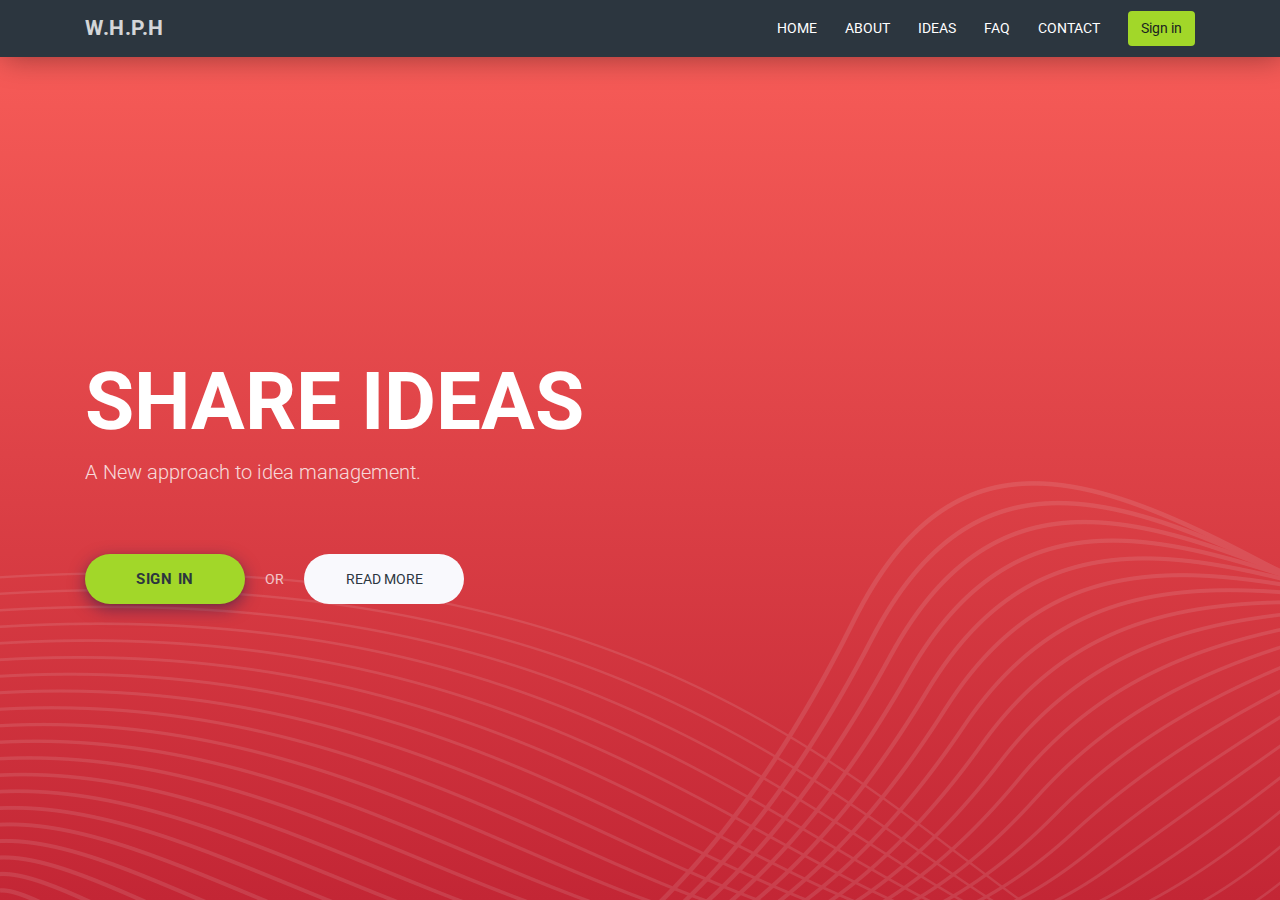
==== index.html @ a685eeda "First commit" ====
<!DOCTYPE html>
<html lang="en">
<head>
    <meta charset="UTF-8">
    <title>WHPH</title>
    <meta name="viewport" content="width=device-width, initial-scale=1.0, maximum-scale=1.0, user-scalable=no">
    <link href="https://fonts.googleapis.com/css?family=Roboto:300,400,700" rel="stylesheet">
    <link rel="stylesheet" href="http://code.ionicframework.com/ionicons/2.0.1/css/ionicons.min.css">
    <link rel="stylesheet" href="https://maxcdn.bootstrapcdn.com/bootstrap/4.0.0/css/bootstrap.min.css" integrity="sha384-Gn5384xqQ1aoWXA+058RXPxPg6fy4IWvTNh0E263XmFcJlSAwiGgFAW/dAiS6JXm" crossorigin="anonymous">
    <link rel="stylesheet" href="styles/style.css">
</head>
<body>
    <!-- Modal -->
    <div class="modal fade" id="exampleModalCenter" tabindex="-1" role="dialog" aria-labelledby="exampleModalCenterTitle" aria-hidden="true">
      <div class="modal-dialog modal-dialog-centered" role="document">
        <div class="modal-content">
          <div class="modal-header">
            <h5 class="modal-title" id="exampleModalLongTitle">Sign In</h5>
            <button type="button" class="close" data-dismiss="modal" aria-label="Close">
              <span aria-hidden="true">&times;</span>
            </button>
          </div>
          <div class="modal-body">
            <form>
              <div class="form-group">
                <label for="exampleInputEmail1">Username</label>
                <span class="error">Username is required</span>
                <input type="email" name="username" class="form-control" id="exampleInputEmail1" aria-describedby="emailHelp" placeholder="Enter username" required>
              </div>
              <div class="form-group">
                <label for="exampleInputPassword1">Password</label>
                <span class="error">Password is required</span>
                <input type="password" name="password" class="form-control" id="exampleInputPassword1" placeholder="Password" required>
              </div>
              <div class="form-check">
                <input type="checkbox" class="form-check-input" id="exampleCheck1">
                <label class="form-check-label" for="exampleCheck1">Remember me</label>
                <h6 class="float-right">Forgot Password?</h6>
              </div>
              <button type="submit" class="btn mybtn w-100">Sign In</button>
            </form>
          </div>
        </div><!-- end of modal-content -->
      </div>
    </div> <!-- end of modal -->
    
    <nav class="navbar navbar-expand-lg navbar-dark bg-dark-1 text-dark">
        <div class="container">
        <a href="index.html" class="navbar-brand logo"><span>W.H.P.H</span></a>
        
        <button class="navbar-toggler" type="button" data-toggle="collapse" data-target="#navbarSupportedContent">
            <span class="navbar-toggler-icon"></span>
        </button>
        
        <div class="collapse navbar-collapse" id="navbarSupportedContent">
            <ul class="navbar-nav ml-auto">
                <li class="nav-item">
                    <a href="index.html" class="nav-link">Home</a>
                </li>
                <li class="nav-item">
                    <a href="about.html" class="nav-link">About</a>
                </li>
                <li class="nav-item">
                    <a href="ideas.html" class="nav-link">Ideas</a>
                </li>
                 <li class="nav-item">
                    <a href="faq.html" class="nav-link">FAQ</a>
                </li>
                 <li class="nav-item">
                    <a href="contact.html" class="nav-link">Contact</a>
                </li>
            </ul>
            <a class="btn btn-outline cta" href="#" data-toggle="modal" data-target="#exampleModalCenter">Sign in</a>
        </div>
        </div>
    </nav>

    <section class="landing">
        <div class="container">
           <div class="row">
               <div class="col-md-6">
                    <h1 class="idea-lead">Share Ideas</h1>
                    <h3 class="idea-sublead">A New approach to idea management.</h3>
                    <ul class="common-btns">
                        <li><a href="#" class="common-Button" data-toggle="modal" data-target="#exampleModalCenter">Sign In</a></li>
                        <li><span class="help-center">OR</span></li>
                        <li><a href="#" class="common-Button">Read More</a></li>
                    </ul>
               </div>
               
               <div class="col-md-6">
                   <img src="images/banner-img-3.png" alt="" width="260" id="monitor" class="img-fluid">
               </div>
           </div>
            
        </div>
    </section>
    
    
    
    
    
    
    
    
<script src="https://code.jquery.com/jquery-3.2.1.slim.min.js" integrity="sha384-KJ3o2DKtIkvYIK3UENzmM7KCkRr/rE9/Qpg6aAZGJwFDMVNA/GpGFF93hXpG5KkN" crossorigin="anonymous"></script>
<script src="https://maxcdn.bootstrapcdn.com/bootstrap/4.0.0/js/bootstrap.min.js" integrity="sha384-JZR6Spejh4U02d8jOt6vLEHfe/JQGiRRSQQxSfFWpi1MquVdAyjUar5+76PVCmYl" crossorigin="anonymous"></script>
<script src="js/script.js"></script>
</body>
</html>
---- styles/style.css ----
body {
    font-family: 'Roboto', sans-serif;
}

/*Overrides*/

ul {
    list-style: none;
    padding: 0;
    margin: 0;
}

button:focus {
    outline: none !important;
}

.logo {
    text-transform: uppercase;
    font-size: 1.3em;
    letter-spacing: .5px;
}

.logo span:first-child {
    color: white;
    font-weight: 700;
    opacity: .8;
}

.bg-dark-1 {
    background-color: #2C363F;
    box-shadow: 3px 0px 30px rgba(0, 0, 0, 0.4);
}

.nav-link {
    color: white !important;
    text-transform: uppercase;
    font-size: .9em;
    transition: opacity .3s ease-in-out;
    padding-left: 1.25rem !important;
}



.navbar-nav .nav-link.activePage {
    color: #a2d729 !important;
}

.nav-link:hover {
    opacity: 1 !important;
    color: #a2d729 !important;
}

.navbar-collapse {
    text-align: center;
}

.nav-underline > a {
    color: #6c757d !important;
    text-transform: capitalize;
    font-weight: 300;
}

.nav-underline > a:first-child {
    padding-left: 0 !important;
}

.nav-underline > .nav-link {
    padding: 1rem !important;
}

.nav-underline .active {
    font-weight: 700 !important;
}

.card {
    border-radius: .15rem !important;
    margin-bottom: 10px;
}
.top-text h5 {
    font-size: 1.15rem;
}

.card {
    transition: all .3s ease-in-out;
    height: 115px;
}

.card:hover {
    cursor: pointer;
    border-color: #a2d729;
    background-color: #e3f5b8;
}

.card:nth-child(6) {
    margin-bottom: 20px !important;
}

.card-body {
    display: grid;
    grid-template-columns: auto 1fr auto;
    grid-template-rows: auto auto;
    align-content: center;
}

.top-text a {
    color: inherit;
}

.avatar {
    display: block;
    width: 70px;
    height: 70px;
    border-radius: 100%;
    background: url(../images/avatar-1.jpg) no-repeat center;
    background-size: cover;
    margin-right: 20px;
    grid-row: 1 / 3;
}

.thumb-block span {
    color: #6c757d;
    margin-right: 15px;
    font-size: 14px;
}

.thumb-block span i {
    font-size: 20px;
    color: #1cb485;
    cursor: pointer;
    transition: color .3s ease-in-out;
}

.thumb-block span:nth-child(2) i {
    color: #ff6b67;
}

.thumb-block span i:hover {
    color: black;
}

.comment-block {
    grid-column: 2 / 3;
}

.comment-block span {
    font-size: 14px;
    color: #6c757d;
    margin-right: 15px;
}

.comment-block span i {
    font-size: 25px;
    color: #a2b3c3;
    vertical-align: sub;
}

.comment-block span:nth-child(2) i {
    color: #02aae9;
}

.col-md-4 .card:first-child {
    background-color: #a2d729;
    color: white;
    border: none;
}

.col-md-4 .card:first-child:hover {
    border: 1px solid #a2d729;
    background: transparent;
    color: black;
}

.add-block {
    text-align: center;
    grid-column: 1 / 3;
}

.add-block i {
    font-size: 42px;
}

.col-md-4 .card-body {
    display: flex !important;
    justify-content: center;
    align-items: center;
    line-height: normal;
}
.col-md-4 .card:nth-child(2), .col-md-4 .card:nth-child(3) {
    height: auto;
    border-color: #a2d729;
}

.top-users {
    width: 100%;
}

.top-users .avatar {
    width: 45px;
    height: 45px;
    margin-right: 10px;
}

.top-user-name span:last-child {
    font-size: 13px;
    color: #b3b3b3;
}

.user-1, .idea-1 {
    display: grid;
    grid-template-columns: 20% auto 30%;
    align-content: center;
    margin-bottom: 20px;
    padding-bottom: 10px;
    border-bottom: 1px solid rgba(0,0,0,.125);
}

.user-1:last-child, .idea-1:last-child {
    margin-bottom: 10px;
}

.idea-1 {
    grid-template-columns: 20% auto;
}

.ideas-number {
    justify-self: flex-end;
    align-self: center;
    color: #1cb485;
    font-weight: 700;
}

.top-level {
    display: flex;
    justify-content: space-between;
    align-items: flex-start;
    margin-bottom: 10px;
}

.top-level button {
    font-size: .75em;
    background: #a2d729;
    padding: .2rem .45rem;
    color: white;
}

.idea-name span {
    font-size: 13px;
    color: #b3b3b3;
}

.top-users h5 {
    font-size: 1em;
    font-weight: 700;
    margin-bottom: 30px;
}






section.landing {
    background: #673AB7;  /* fallback for old browsers */
    background: -webkit-linear-gradient(to right, #512DA8, #673AB7);  /* Chrome 10-25, Safari 5.1-6 */
    background: url(../images/banner-graphic.png), linear-gradient(to bottom, #f65b57, #c32635); /* W3C, IE 10+/ Edge, Firefox 16+, Chrome 26+, Opera 12+, Safari 7+ */
    min-height: calc(100vh - 57px);
    color: white;
    display: flex;
    align-items: center;
}

section.landing .row {
    align-items: center;
}

section.landing .row .col-md-6:nth-child(2) {
    text-align: right;
}

.common-BodyText {
    max-width: 43%;
    line-height: 24px;
    font-size: 17px;
    font-weight: 300;
    
}

.common-h1 {
    font-size: 40px;
    font-weight: 400;
}

.common-Button {
    white-space: nowrap;
    display: inline-block;
    height: 50px;
    line-height: 50px;
    width: 160px;
    text-align: center;
    background: #f9f9fd;
    border-radius: 60px;
    font-size: .85em;
    font-weight: 400;
    text-transform: uppercase;
    text-decoration: none;
    color: #2C363F;
    text-decoration: none;
    transition: all .3s ease-in-out;
}

.common-Button:hover {
    transform: translateY(-1px);
    box-shadow: 0 7px 14px rgba(50,50,93,.1), 0 3px 6px rgba(0,0,0,.08);
    text-decoration: none !important;
    color: #241E4E !important;
}


.common-btns li:first-child a {
    box-shadow: 0px 5px 15.04px 0.96px rgba(36,30,78, .5), 0 1px 3px rgba(0,0,0,.08);
    background: #a2d729;
    color: #2C363F;
    letter-spacing: .7px;
    font-weight: 700;
    font-size: .95em;
}

.common-btns li:first-child a:focus {
    outline: none !important;
}

.common-btns {
    display: flex;
    align-items: center;
    margin-top: 70px;
}

h1.idea-lead {
    font-weight: 400;
    font-size: 5em;
    text-transform: uppercase;
    font-weight: bold;
    margin-bottom: 10px;
}

h1.idea-lead span {
    color: #23F0C7;
}

.help-center {
    margin: 0 20px;
    font-size: 14px;
    opacity: .7;
}

.idea-sublead {
    font-weight: 300;
    font-size: 1.25em;
    opacity: .8;
}

a.cta {
    background-color: #a2d729;
    color: #1b1e21;
    font-size: .9em;
    margin-left: 20px;
}

a.cta:hover {
    background-color: transparent;
    color: #a2d729;
    border-color: #a2d729;
    
}

a.cta:focus {
    box-shadow: none;
}

.anim-icons {
    width: 80%;
}

.icons {
    position: absolute;
    width: 25%;
}

#monitor {
    animation: monitorIn 1s ease-in-out forwards;   /*   #FFE347  #F2FF49   */
    opacity: 0;
}

@keyframes monitorIn {
    from {
        transform: translateY(-55px);
        opacity: 0;
    }
    to {
        transform: translateY(0);
        opacity: 1;
    }
}
.modal-backdrop {
    background-color: black;
    opacity: .85 !important;
}

.modal-header {
    border-bottom: none;
    background: #2C363F;
    color: white;
    border-radius: 3px;
    border-bottom-left-radius: 0;
    border-bottom-right-radius: 0;
}

.modal-content {
    //padding: .85em;
}

.modal-header > h5 {
    font-weight: 700;
    font-size: 1.45em;
}

.modal-header span {
    font-size: 1.75em;
    color: white;
}

.modal-footer {
    border-top: none;
}

.form-check > h6 {
    font-size: .9rem;
    text-decoration: underline;
    cursor: pointer;
}

.form-group > label {
    font-size: .85em;
    font-weight: 700;
}

.form-check > label {
    font-weight: 400;
}

.mybtn {
    background-color: #a2d729;
    color: white;
    margin-top: 50px;
    color: #1b1e21;
    box-shadow: none;
    font-weight: 700;
    text-transform: uppercase;
}

.btn.focus, .btn:focus {
    box-shadow: none;
}

.mybtn:after {
    content: "\f3d6";
    font-family: "Ionicons";
    font-size: 1.5em;
    margin-left: 10px;
    font-weight: 300;
    vertical-align: sub;
}

.form-control {
    transition: all .3s ease-in-out;
}

.form-group {
    position: relative;
}

.form-control:focus {
    color: #495057 !important;
    background-color: rgba(162,215,41, .15);
    border-color: #a2d729 !important;
    outline: 0;
    box-shadow: none;
    
}

.form-group span {
    display: none;
    height: 30px;
    line-height: 30px;
    color: #ffffff;
    background: #e62163;
    border: 0;
    -webkit-box-shadow: 0 0 0 transparent;
    box-shadow: 0 0 0 transparent;
    position: absolute;
    border-radius: 3px;
    padding: 0 10px;
    font-size: 12px;
    white-space: nowrap;
    top: 51%;
    right: 5px;
}

footer {
    background: #2C363F;
    padding: 1.75rem 0;
}

footer a {
    color: white;
}

footer a:hover {
    color: inherit;
    text-decoration: none;
}

footer a > i {
    font-size: 1.5em;
    margin-right: 10px;
}

/*
@keyframes coll {
    0% {
        opacity: 0;
        transform: scale(.3);
    }
    50% {
        opacity: 1;
        transform: scale(1);
    }
    70% {
        transform: scale(0.9);
    }
    100% {
        transform: scale(1);
        opacity: 1;
    }
}
*/
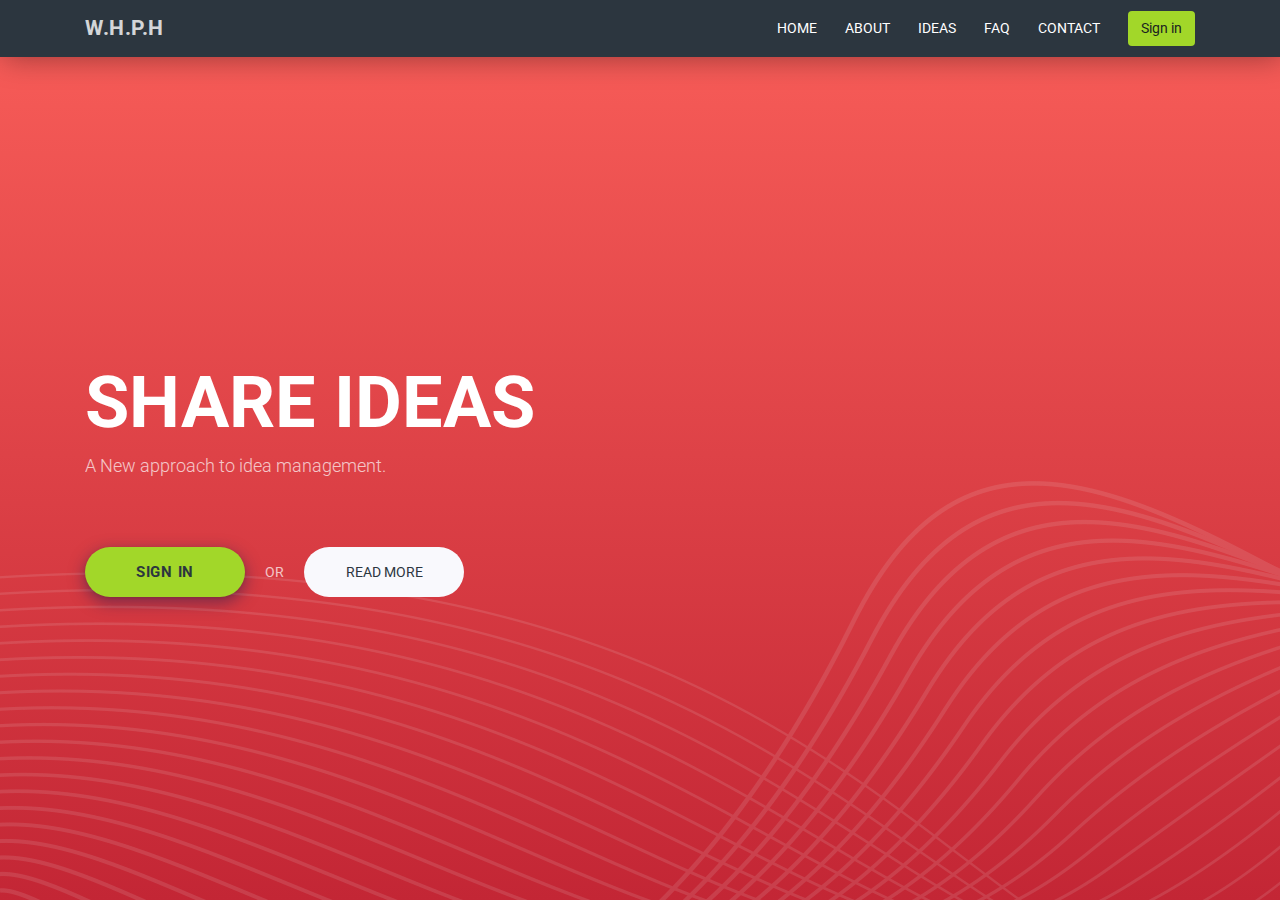
==== commit b679674c: "Edit" ====
--- a/index.html
+++ b/index.html
@@ -15,7 +15,10 @@
       <div class="modal-dialog modal-dialog-centered" role="document">
         <div class="modal-content">
           <div class="modal-header">
-            <h5 class="modal-title" id="exampleModalLongTitle">Sign In</h5>
+           <div class="text-block">
+                <h5 class="modal-title" id="exampleModalLongTitle">Sign In</h5>
+                <p>To share, view and rank ideas.</p>
+           </div>
             <button type="button" class="close" data-dismiss="modal" aria-label="Close">
               <span aria-hidden="true">&times;</span>
             </button>
@@ -28,7 +31,7 @@
                 <input type="email" name="username" class="form-control" id="exampleInputEmail1" aria-describedby="emailHelp" placeholder="Enter username" required>
               </div>
               <div class="form-group">
-                <label for="exampleInputPassword1">Password</label>
+                <label for="exampleInputPassword1">Enter password</label>
                 <span class="error">Password is required</span>
                 <input type="password" name="password" class="form-control" id="exampleInputPassword1" placeholder="Password" required>
               </div>
--- a/styles/style.css
+++ b/styles/style.css
@@ -38,8 +38,6 @@
     transition: opacity .3s ease-in-out;
     padding-left: 1.25rem !important;
 }
-
-
 
 .navbar-nav .nav-link.activePage {
     color: #a2d729 !important;
@@ -253,11 +251,6 @@
     font-weight: 700;
     margin-bottom: 30px;
 }
-
-
-
-
-
 
 section.landing {
     background: #673AB7;  /* fallback for old browsers */
@@ -337,7 +330,7 @@
 
 h1.idea-lead {
     font-weight: 400;
-    font-size: 5em;
+    font-size: 4.5em;
     text-transform: uppercase;
     font-weight: bold;
     margin-bottom: 10px;
@@ -355,8 +348,8 @@
 
 .idea-sublead {
     font-weight: 300;
-    font-size: 1.25em;
-    opacity: .8;
+    font-size: 1.1em;
+    opacity: .7;
 }
 
 a.cta {
@@ -415,13 +408,14 @@
     border-bottom-right-radius: 0;
 }
 
-.modal-content {
-    //padding: .85em;
-}
-
-.modal-header > h5 {
+.text-block > h5 {
     font-weight: 700;
     font-size: 1.45em;
+}
+
+.text-block p {
+    opacity: .6;
+    font-size: 14px;
 }
 
 .modal-header span {
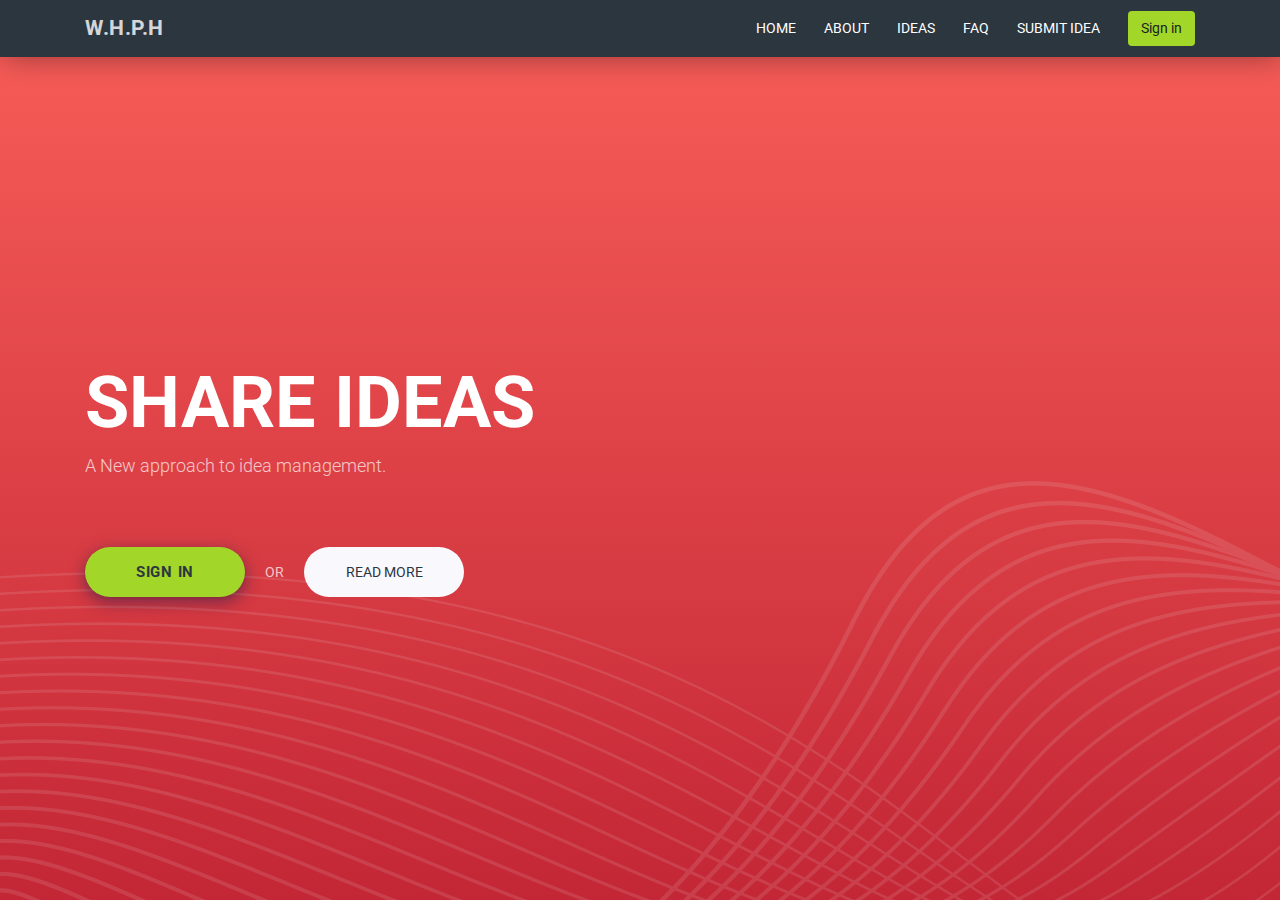
==== commit 3f51c31a: "submit-idea-edit" ====
--- a/index.html
+++ b/index.html
@@ -28,12 +28,12 @@
               <div class="form-group">
                 <label for="exampleInputEmail1">Username</label>
                 <span class="error">Username is required</span>
-                <input type="email" name="username" class="form-control" id="exampleInputEmail1" aria-describedby="emailHelp" placeholder="Enter username" required>
+                <input type="email" name="username" class="form-control" id="exampleInputEmail1" aria-describedby="emailHelp" placeholder="name@example.co.uk" required>
               </div>
               <div class="form-group">
-                <label for="exampleInputPassword1">Enter password</label>
+                <label for="exampleInputPassword1">Password</label>
                 <span class="error">Password is required</span>
-                <input type="password" name="password" class="form-control" id="exampleInputPassword1" placeholder="Password" required>
+                <input type="password" name="password" class="form-control" id="exampleInputPassword1" placeholder="&#8226;&#8226;&#8226;&#8226;&#8226;&#8226;" required>
               </div>
               <div class="form-check">
                 <input type="checkbox" class="form-check-input" id="exampleCheck1">
@@ -70,7 +70,7 @@
                     <a href="faq.html" class="nav-link">FAQ</a>
                 </li>
                  <li class="nav-item">
-                    <a href="contact.html" class="nav-link">Contact</a>
+                    <a href="submit_idea.html" class="nav-link outline">Submit idea</a>
                 </li>
             </ul>
             <a class="btn btn-outline cta" href="#" data-toggle="modal" data-target="#exampleModalCenter">Sign in</a>
--- a/styles/style.css
+++ b/styles/style.css
@@ -214,6 +214,7 @@
 
 .user-1:last-child, .idea-1:last-child {
     margin-bottom: 10px;
+    border-bottom: none;
 }
 
 .idea-1 {
@@ -352,22 +353,26 @@
     opacity: .7;
 }
 
-a.cta {
+.cta {
     background-color: #a2d729;
     color: #1b1e21;
     font-size: .9em;
     margin-left: 20px;
 }
 
-a.cta:hover {
+.cta:hover {
     background-color: transparent;
     color: #a2d729;
     border-color: #a2d729;
     
 }
 
-a.cta:focus {
+.cta:focus {
     box-shadow: none;
+}
+
+.submit-idea {
+    margin-left: 0;
 }
 
 .anim-icons {
@@ -473,7 +478,7 @@
     position: relative;
 }
 
-.form-control:focus {
+.form-control:focus, .form-control-file:focus {
     color: #495057 !important;
     background-color: rgba(162,215,41, .15);
     border-color: #a2d729 !important;
@@ -519,34 +524,54 @@
     margin-right: 10px;
 }
 
-/*
-@keyframes coll {
-    0% {
-        opacity: 0;
-        transform: scale(.3);
-    }
-    50% {
-        opacity: 1;
-        transform: scale(1);
-    }
-    70% {
-        transform: scale(0.9);
-    }
-    100% {
-        transform: scale(1);
-        opacity: 1;
-    }
-}
-*/
-
-
-
-
-
-
-
-
-
-
-
-
+
+/* Submit idea page */
+
+.submit-idea-title {
+    background: #a2d729;
+    color: white;
+    padding: 20px 0;
+}
+
+.submit-idea-title h1 {
+    //font-weight: 700;
+    font-size: 1.75em;
+    line-height: normal;
+}
+
+.submit-idea-title p {
+    opacity: .8;
+    color: #2C363F;
+    font-size: 15px;
+}
+
+.submit-idea-title p a {
+    text-decoration: underline;
+    color: inherit;
+}
+
+#submit-idea label:after {
+    content: " *";
+    color: #FF0000;
+    font-size: 12px;
+    display: inline-block;
+    vertical-align: text-bottom;
+    padding-left: 3px;
+}
+
+#submit-idea {
+    margin: 60px 0;
+}
+
+
+
+
+
+
+
+
+
+
+
+
+
